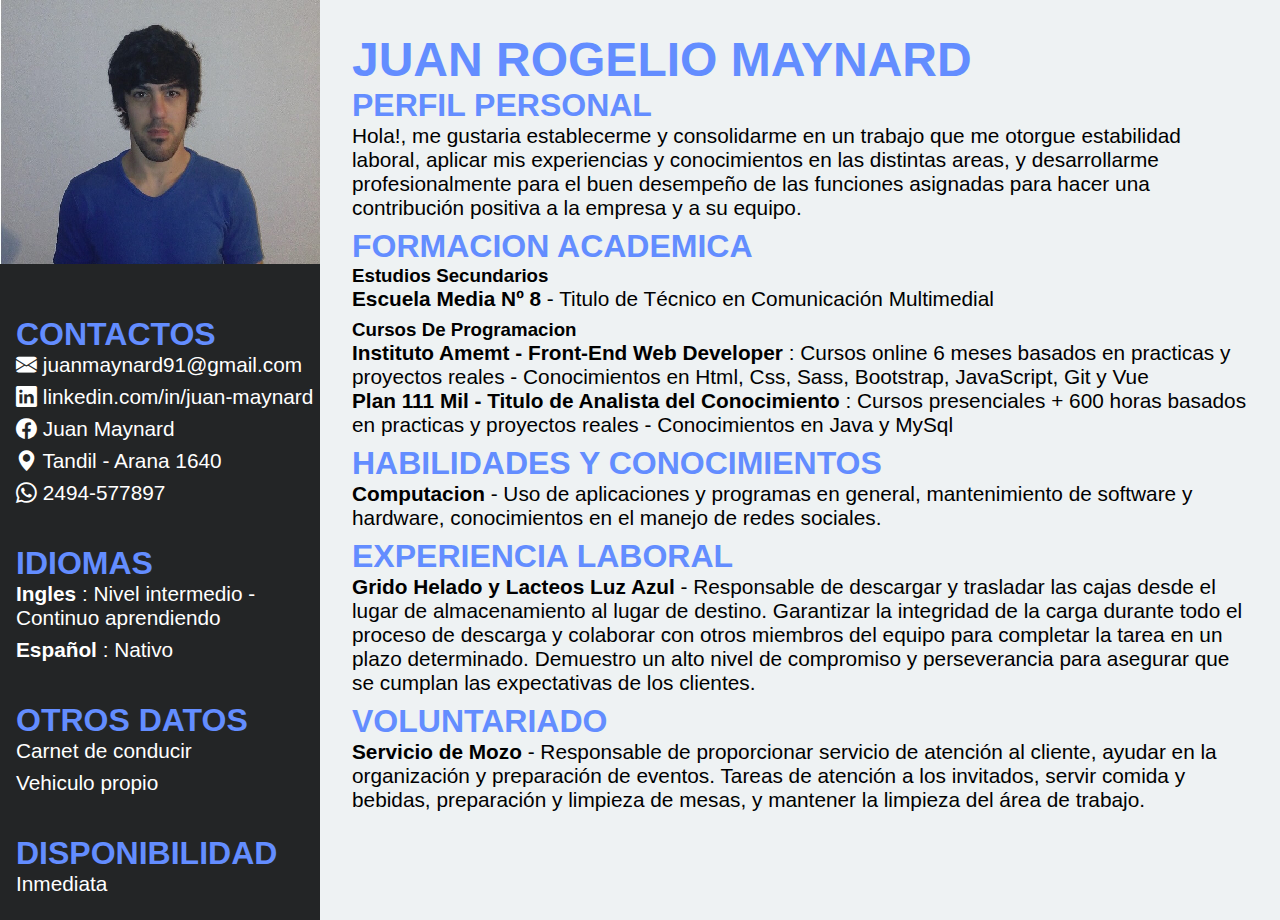
==== index.html @ cf288c22 "cambiando name a index.html" ====
<!DOCTYPE html>
<html lang="es">

<head>
    <meta charset="UTF-8">
    <meta http-equiv="X-UA-Compatible" content="IE=edge">
    <meta name="viewport" content="width=device-width, initial-scale=1.0">
    <title>Juan Maynard C.V.</title>
    <link rel="stylesheet" href="https://cdn.jsdelivr.net/npm/bootstrap-icons@1.10.3/font/bootstrap-icons.css">
    <link rel="stylesheet" href="https://cdn.jsdelivr.net/npm/bootstrap@5.3.0-alpha3/dist/css/bootstrap.min.css"
        integrity="sha384-KK94CHFLLe+nY2dmCWGMq91rCGa5gtU4mk92HdvYe+M/SXH301p5ILy+dN9+nJOZ" crossorigin="anonymous">
    <link rel="stylesheet" href="estilos.css">
</head>

<body>
    <div class="container">
        <div class="col__left"> <img src="foto juanchy.jpg" loading="lazy" alt="foto mia">

            <!-- CONTACTOS -->
            <section class="contacts__altura ">
                <div class="contacts ">
                    <h2 class="titulo">CONTACTOS</h2>
                    <p class="bi bi-envelope-fill"> juanmaynard91@gmail.com</p>
                    <p class="bi bi-envelope-fillbi bi-linkedin"> linkedin.com/in/juan-maynard</p>
                    <p class="bi bi-facebook"> Juan Maynard</p>
                    <p class="bi bi-geo-alt-fill"> Tandil - Arana 1640</p>
                    <p class="bi bi-whatsapp"> 2494-577897</p>
                </div>
            </section>

            <!-- IDIOMAS -->
            <section class="languages__altura">
                <div class="languages">
                    <h2 class="titulo">IDIOMAS</h2>
                    <p><b>Ingles </b> : Nivel intermedio - Continuo aprendiendo</p>
                    <p><b>Español </b> : Nativo</p>
                </div>
            </section>

            <!-- INFORMACION ADICIONAL -->
            <section class="informacion__altura">
                <div class="languages">
                    <h2 class="titulo">OTROS DATOS</h2>
                    <p>Carnet de conducir</p>
                    <p>Vehiculo propio</p>
                </div>
            </section>

            <section class="informacion__altura">
                <div class="languages">
                    <h2 class="titulo">DISPONIBILIDAD</h2>
                    <p>Inmediata</p>

                </div>
            </section>
        </div>


        <div class="col__right">
            <h1 class="titulo nombre">JUAN ROGELIO MAYNARD</h1>

            <!-- SOBRE MI -->
            <hr>

            <section class="about">
                <div class="about">
                    <h2 class="titulo">PERFIL PERSONAL</h2>
                    <p>Hola!, me gustaria establecerme y consolidarme en un trabajo que me otorgue estabilidad laboral,
                        aplicar mis experiencias y conocimientos
                        en las distintas areas, y desarrollarme profesionalmente para el buen desempeño de las funciones
                        asignadas para hacer una contribución positiva a la empresa y a su equipo.</p>
                </div>
            </section>

            <hr>

            <!-- ESTUDIOS -->
            <section class="training">
                <div class="training">
                    <h2 class="titulo">FORMACION ACADEMICA</h2>
                    <h3>Estudios Secundarios</h3>
                    <p><b>Escuela Media Nº 8</b> - Titulo de Técnico en Comunicación Multimedial</p>

                    <h3>Cursos De Programacion</h3>
                    <p><b>Instituto Amemt - Front-End Web Developer</b> : Cursos online 6 meses basados en practicas y
                        proyectos reales - Conocimientos en Html, Css, Sass, Bootstrap, JavaScript, Git y Vue <br />
                        <b>Plan 111 Mil -
                            Titulo de Analista del Conocimiento</b> : Cursos presenciales + 600 horas basados en
                        practicas y proyectos reales - Conocimientos en Java y MySql
                    </p>
                </div>
            </section>

            <hr>

            <!-- TRABAJOS -->
            <section class="work">
                <div class="work">
                    <h2 class="titulo">HABILIDADES Y CONOCIMIENTOS</h2>
                    <p><b>Computacion</b> - Uso de aplicaciones y programas en general, mantenimiento de software y
                        hardware, conocimientos en el manejo de redes sociales.</p>
                </div>
            </section>

            <hr>

            <!-- TRABAJOS -->
            <section class="work">
                <div class="work">
                    <h2 class="titulo">EXPERIENCIA LABORAL</h2>
                    <p><b>Grido Helado y Lacteos Luz Azul</b> - Responsable de descargar y trasladar las cajas desde el
                        lugar de almacenamiento al lugar de
                        destino. Garantizar la integridad de la carga durante todo el
                        proceso de descarga y colaborar con otros miembros del equipo para completar la tarea en un
                        plazo
                        determinado. Demuestro un alto nivel de compromiso y perseverancia para asegurar que se
                        cumplan las expectativas de los clientes.
                    </p>
                </div>
            </section>

            <hr>

            <!-- TRABAJOS -->
            <section class="work">
                <div class="work">
                    <h2 class="titulo">VOLUNTARIADO</h2>
                    <p><b>Servicio de Mozo</b> - Responsable de proporcionar servicio de atención al cliente, ayudar en
                        la
                        organización y preparación de eventos. Tareas de atención a los invitados, servir
                        comida y bebidas, preparación y limpieza de mesas, y mantener la limpieza del área de trabajo.
                    </p>
                </div>
            </section>
        </div>
    </div>
</body>

</html>
---- estilos.css ----
:root {
  --paddings: 1rem 0 1rem 1rem;
}

* {
  border: none;
  list-style: none;
  outline: none;
  padding: 0;
  text-decoration: none;
  margin: 0;
}

body,
html {
  font-family: sans-serif;
}

p {
  font-size: 1.3em;
  margin-bottom: 0.5rem;
}

/* darle altura y ancho en cointainer*/
.container {
  display: flex;
  margin: 0 auto;
}

.col__left {
  background-color: #232526;
  color: white;
}

img {
  image-rendering: pixelated;
  object-fit: cover;
  padding-bottom: 2rem;
  width: 20rem;
}

.contacts__altura {
  padding: var(--paddings);
}

.languages__altura {
  padding: var(--paddings);
}

.informacion__altura {
  padding: var(--paddings);
}

.skills {
  display: grid;
  grid-template-columns: repeat(1, 1fr);
}

.titulo {
  color: #638dff;
  font-size: 2em;
}

.nombre {
  font-size: 3rem;
  margin: 0;
}

.col__right {
  background-color: #eef2f3;
  padding: 2rem;
}
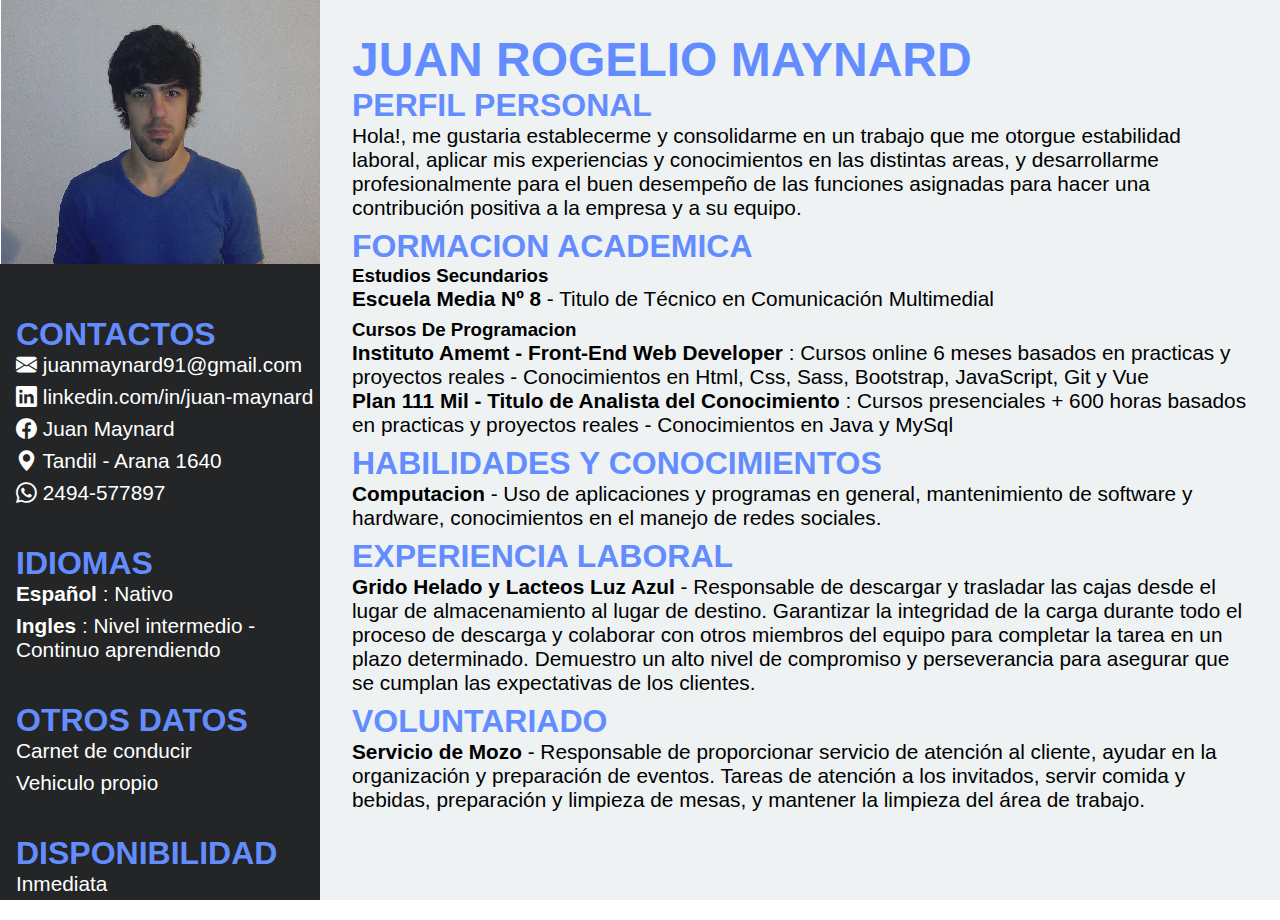
==== commit c511662f: "acomodando los idiomas" ====
--- a/index.html
+++ b/index.html
@@ -32,8 +32,8 @@
             <section class="languages__altura">
                 <div class="languages">
                     <h2 class="titulo">IDIOMAS</h2>
+                    <p><b>Español </b> : Nativo</p>
                     <p><b>Ingles </b> : Nivel intermedio - Continuo aprendiendo</p>
-                    <p><b>Español </b> : Nativo</p>
                 </div>
             </section>
 
--- a/estilos.css
+++ b/estilos.css
@@ -24,7 +24,9 @@
 /* darle altura y ancho en cointainer*/
 .container {
   display: flex;
-  margin: 0 auto;
+  height: 100vh;
+  justify-content: center;
+  margin: auto;
 }
 
 .col__left {
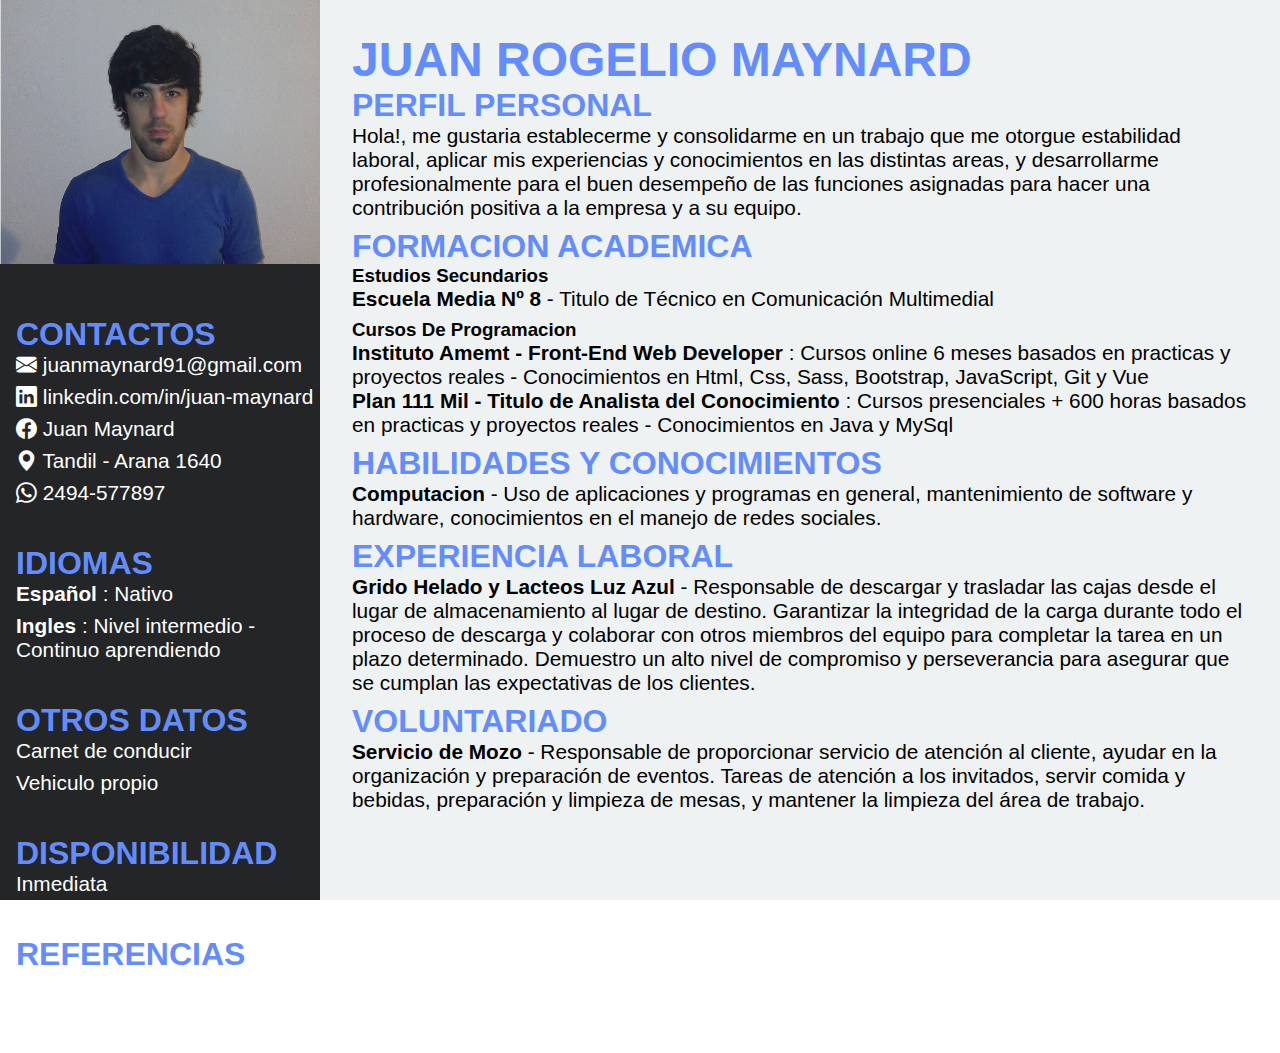
==== commit d109917d: "agregando referencias" ====
--- a/index.html
+++ b/index.html
@@ -50,7 +50,15 @@
                 <div class="languages">
                     <h2 class="titulo">DISPONIBILIDAD</h2>
                     <p>Inmediata</p>
+                </div>
+            </section>
 
+            <!-- REFERENCIAS -->
+            <section class="informacion__altura">
+                <div class="languages">
+                    <h2 class="titulo">REFERENCIAS</h2>
+                    <p class="bi bi-whatsapp"> Emanuel - 2494-646684</p>
+                    <p class="bi bi-whatsapp"> Agustina - 2494-619334</p>
                 </div>
             </section>
         </div>
--- a/estilos.css
+++ b/estilos.css
@@ -35,7 +35,7 @@
 }
 
 img {
-  image-rendering: pixelated;
+  /*image-rendering: pixelated;*/
   object-fit: cover;
   padding-bottom: 2rem;
   width: 20rem;
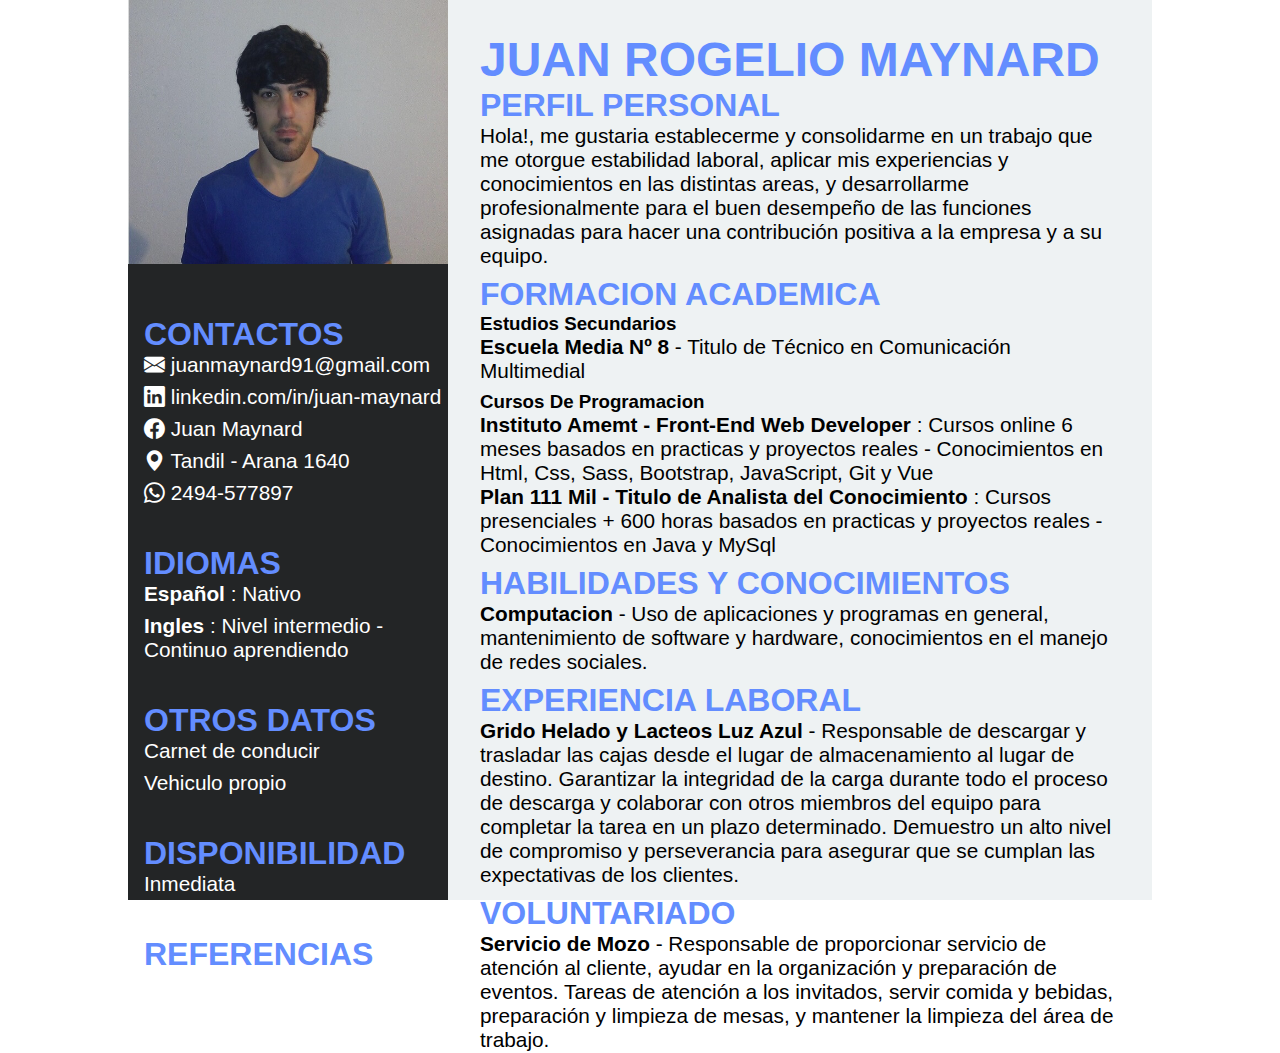
==== commit ba3412d7: "acomodando el ancho del cv" ====
--- a/index.html
+++ b/index.html
@@ -13,7 +13,7 @@
 </head>
 
 <body>
-    <div class="container">
+    <div class="ancho-cv">
         <div class="col__left"> <img src="foto juanchy.jpg" loading="lazy" alt="foto mia">
 
             <!-- CONTACTOS -->
--- a/estilos.css
+++ b/estilos.css
@@ -22,11 +22,16 @@
 }
 
 /* darle altura y ancho en cointainer*/
-.container {
+.ancho-cv {
+  /*display: flex;
+  height: 100vh;
+  justify-content: center;
+  margin: auto;*/
   display: flex;
   height: 100vh;
   justify-content: center;
   margin: auto;
+  width: 80%;
 }
 
 .col__left {
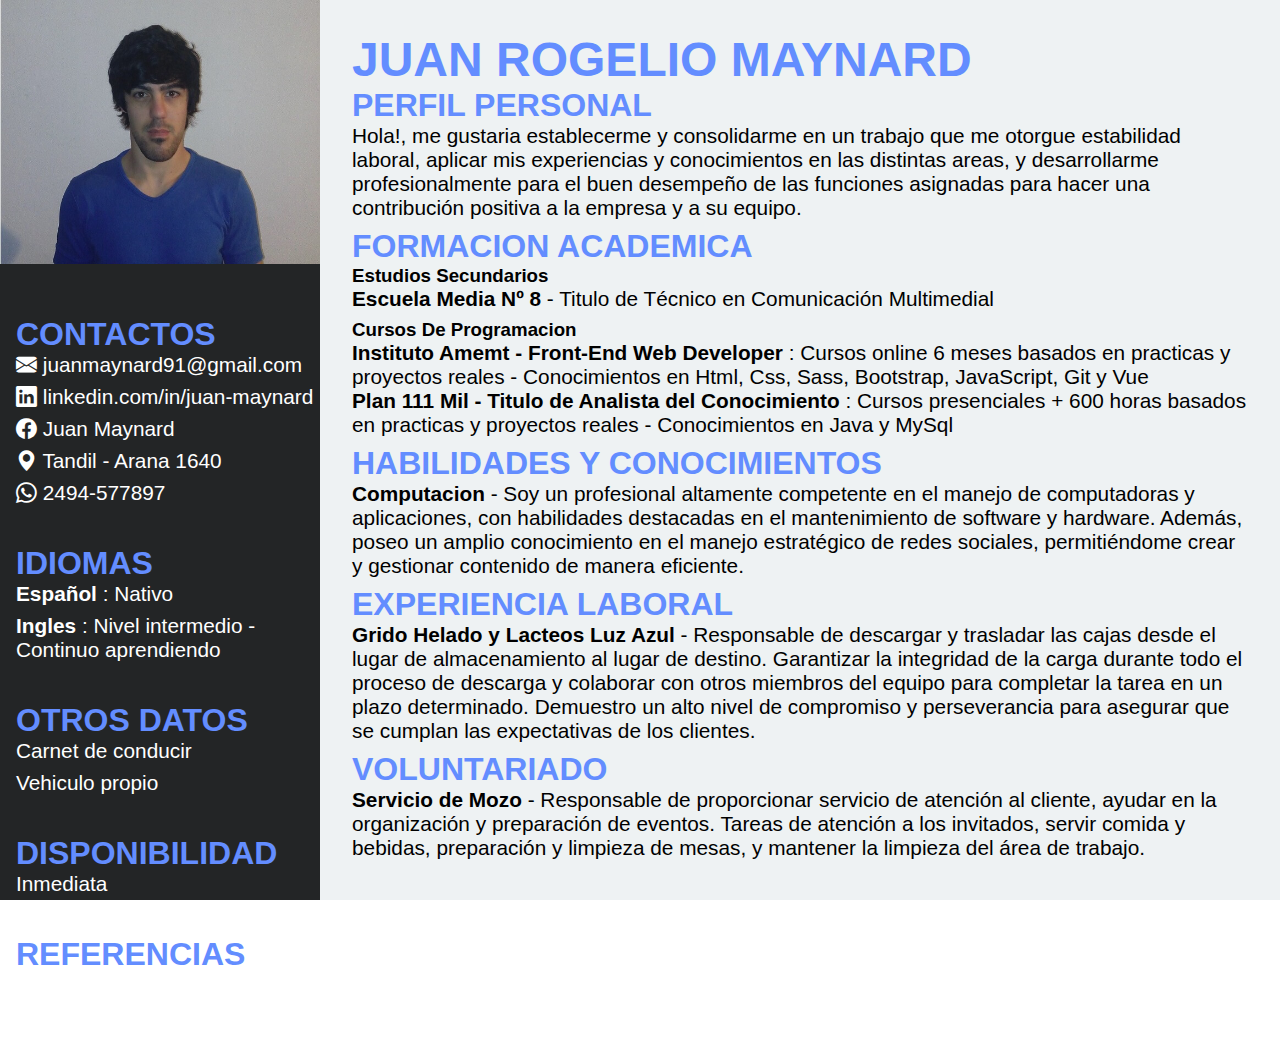
==== commit d7c20c3e: "acomodando habilidades y conocimientos" ====
--- a/index.html
+++ b/index.html
@@ -105,8 +105,10 @@
             <section class="work">
                 <div class="work">
                     <h2 class="titulo">HABILIDADES Y CONOCIMIENTOS</h2>
-                    <p><b>Computacion</b> - Uso de aplicaciones y programas en general, mantenimiento de software y
-                        hardware, conocimientos en el manejo de redes sociales.</p>
+                    <p><b>Computacion</b> - Soy un profesional altamente competente en el manejo de computadoras y
+                        aplicaciones, con habilidades destacadas en el mantenimiento de software y hardware. Además,
+                        poseo un amplio conocimiento en el manejo estratégico de redes sociales, permitiéndome crear y
+                        gestionar contenido de manera eficiente.</p>
                 </div>
             </section>
 
--- a/estilos.css
+++ b/estilos.css
@@ -23,15 +23,11 @@
 
 /* darle altura y ancho en cointainer*/
 .ancho-cv {
-  /*display: flex;
-  height: 100vh;
-  justify-content: center;
-  margin: auto;*/
   display: flex;
   height: 100vh;
   justify-content: center;
   margin: auto;
-  width: 80%;
+  /*width: 80%;*/
 }
 
 .col__left {
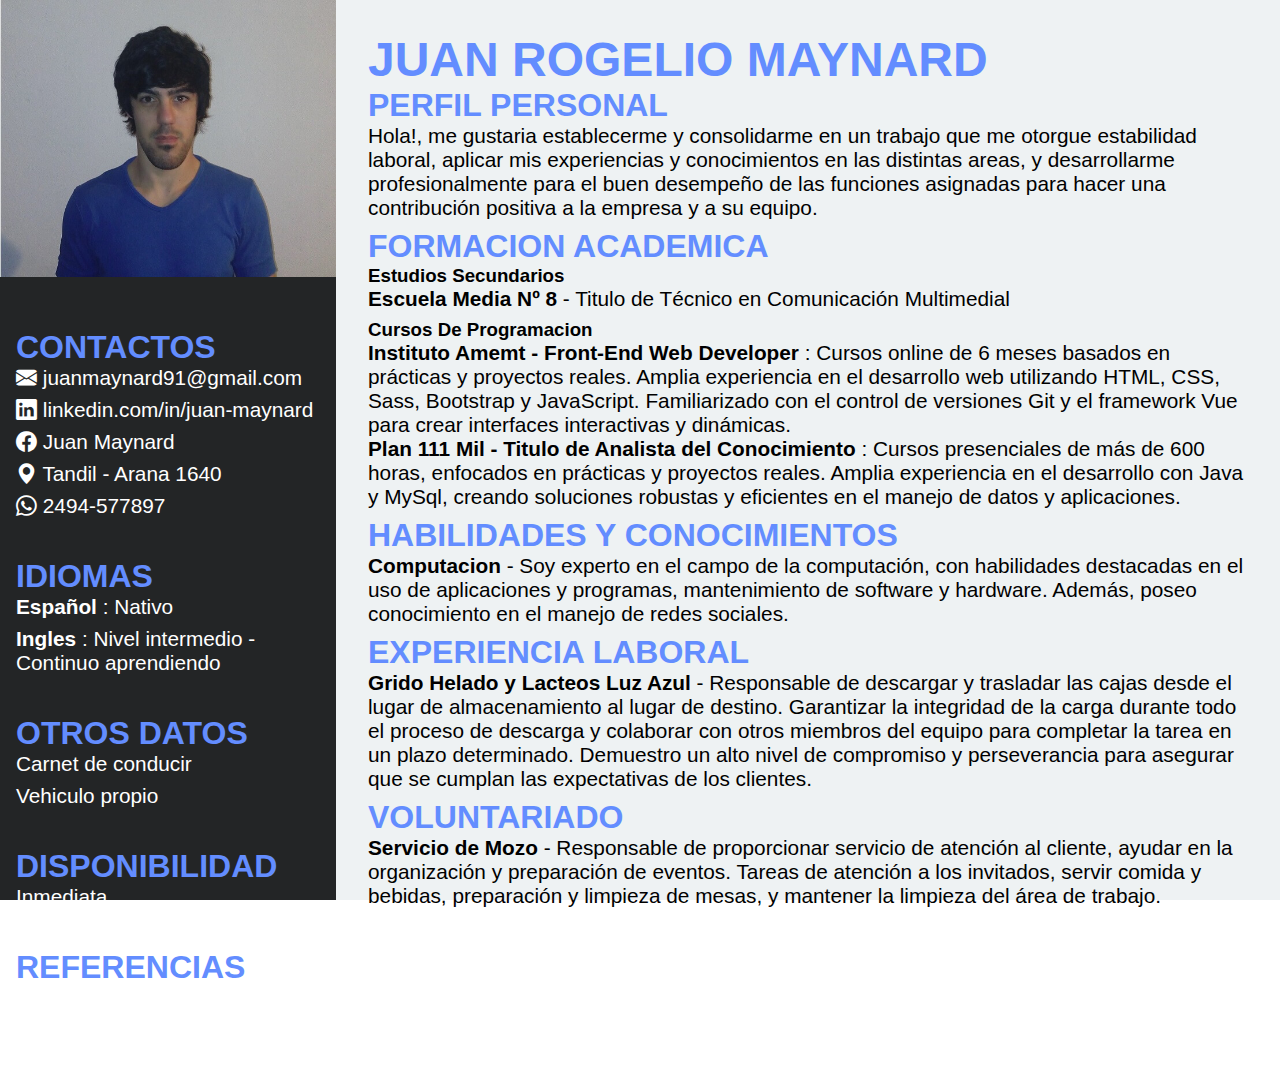
==== commit cd0f3ccd: "agregando un poco de info a todo" ====
--- a/index.html
+++ b/index.html
@@ -90,11 +90,14 @@
                     <p><b>Escuela Media Nº 8</b> - Titulo de Técnico en Comunicación Multimedial</p>
 
                     <h3>Cursos De Programacion</h3>
-                    <p><b>Instituto Amemt - Front-End Web Developer</b> : Cursos online 6 meses basados en practicas y
-                        proyectos reales - Conocimientos en Html, Css, Sass, Bootstrap, JavaScript, Git y Vue <br />
+                    <p><b>Instituto Amemt - Front-End Web Developer</b> : Cursos online de 6 meses basados en prácticas
+                        y proyectos reales. Amplia experiencia en el desarrollo web utilizando HTML, CSS, Sass,
+                        Bootstrap y JavaScript. Familiarizado con el control de versiones Git y el framework Vue para
+                        crear interfaces interactivas y dinámicas.<br />
                         <b>Plan 111 Mil -
-                            Titulo de Analista del Conocimiento</b> : Cursos presenciales + 600 horas basados en
-                        practicas y proyectos reales - Conocimientos en Java y MySql
+                            Titulo de Analista del Conocimiento</b> : Cursos presenciales de más de 600 horas, enfocados
+                        en prácticas y proyectos reales. Amplia experiencia en el desarrollo con Java y MySql, creando
+                        soluciones robustas y eficientes en el manejo de datos y aplicaciones.
                     </p>
                 </div>
             </section>
@@ -105,10 +108,9 @@
             <section class="work">
                 <div class="work">
                     <h2 class="titulo">HABILIDADES Y CONOCIMIENTOS</h2>
-                    <p><b>Computacion</b> - Soy un profesional altamente competente en el manejo de computadoras y
-                        aplicaciones, con habilidades destacadas en el mantenimiento de software y hardware. Además,
-                        poseo un amplio conocimiento en el manejo estratégico de redes sociales, permitiéndome crear y
-                        gestionar contenido de manera eficiente.</p>
+                    <p><b>Computacion</b> - Soy experto en el campo de la computación, con habilidades destacadas en el
+                        uso de aplicaciones y programas, mantenimiento de software y hardware. Además, poseo
+                        conocimiento en el manejo de redes sociales.</p>
                 </div>
             </section>
 
--- a/estilos.css
+++ b/estilos.css
@@ -39,7 +39,7 @@
   /*image-rendering: pixelated;*/
   object-fit: cover;
   padding-bottom: 2rem;
-  width: 20rem;
+  width: 21rem;
 }
 
 .contacts__altura {
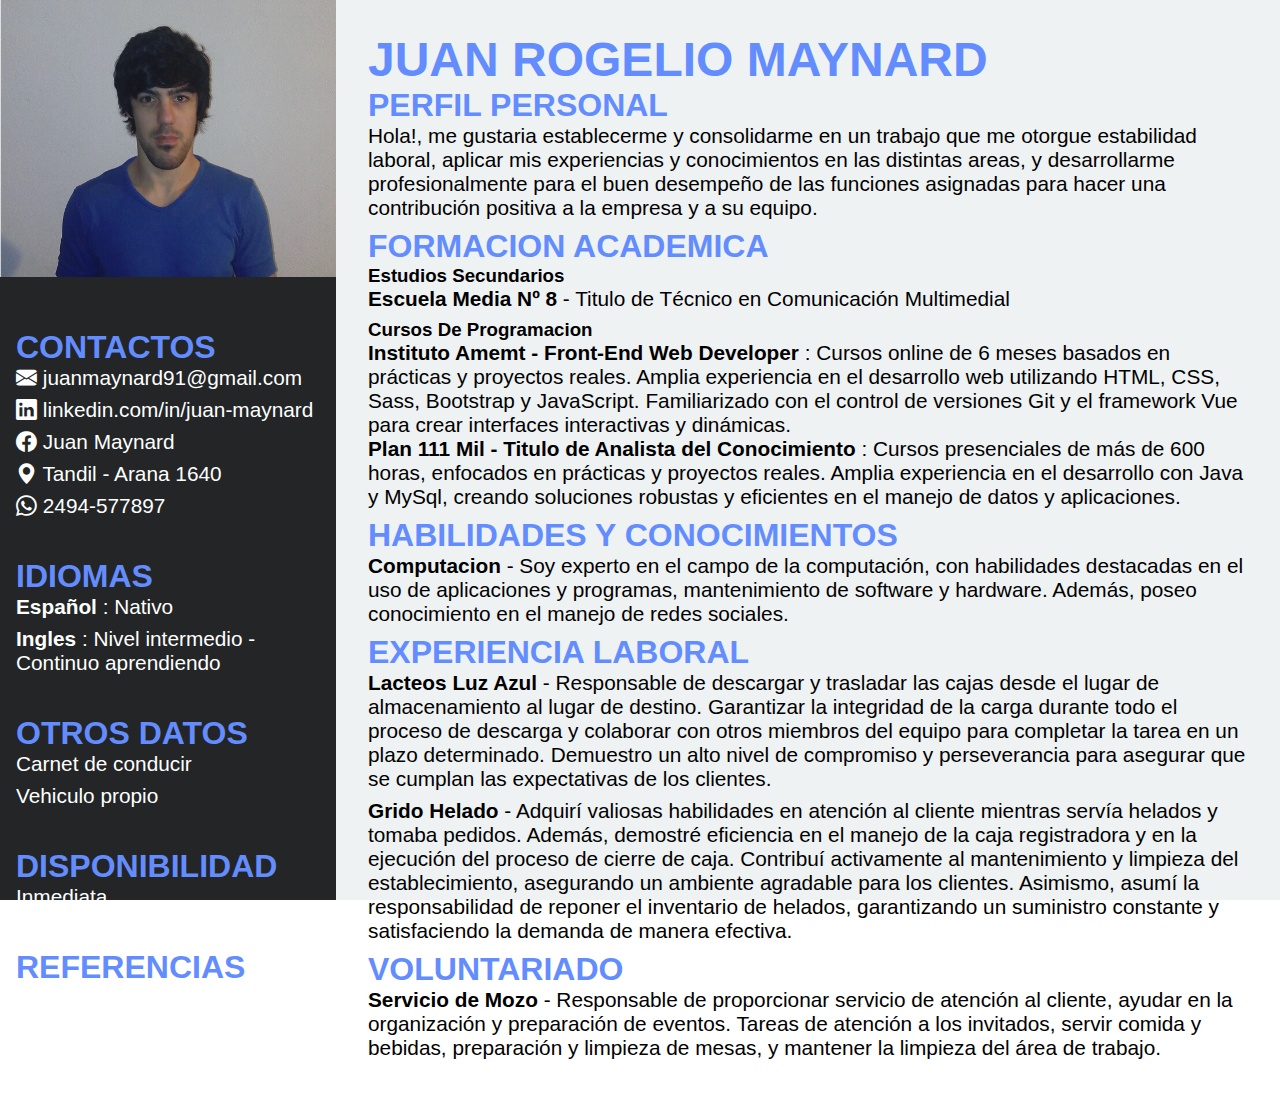
==== commit b8b91cdb: "actializando cv atencion al publico con grido" ====
--- a/index.html
+++ b/index.html
@@ -59,6 +59,7 @@
                     <h2 class="titulo">REFERENCIAS</h2>
                     <p class="bi bi-whatsapp"> Emanuel - 2494-646684</p>
                     <p class="bi bi-whatsapp"> Agustina - 2494-619334</p>
+                    <p class="bi bi-whatsapp"> Jose - 2494-490864</p>
                 </div>
             </section>
         </div>
@@ -120,13 +121,21 @@
             <section class="work">
                 <div class="work">
                     <h2 class="titulo">EXPERIENCIA LABORAL</h2>
-                    <p><b>Grido Helado y Lacteos Luz Azul</b> - Responsable de descargar y trasladar las cajas desde el
-                        lugar de almacenamiento al lugar de
-                        destino. Garantizar la integridad de la carga durante todo el
+                    <p><b> Lacteos Luz Azul</b> - Responsable de descargar y trasladar las cajas desde el
+                        lugar de almacenamiento al lugar de destino. Garantizar la integridad de la carga durante todo
+                        el
                         proceso de descarga y colaborar con otros miembros del equipo para completar la tarea en un
                         plazo
                         determinado. Demuestro un alto nivel de compromiso y perseverancia para asegurar que se
                         cumplan las expectativas de los clientes.
+                    </p>
+                    <p><b>Grido Helado </b> - Adquirí valiosas habilidades en
+                        atención al cliente mientras servía helados y tomaba pedidos. Además, demostré
+                        eficiencia en el
+                        manejo de la caja registradora y en la ejecución del proceso de cierre de caja. Contribuí
+                        activamente al mantenimiento y limpieza del establecimiento, asegurando un ambiente agradable
+                        para los clientes. Asimismo, asumí la responsabilidad de reponer el inventario de helados,
+                        garantizando un suministro constante y satisfaciendo la demanda de manera efectiva.
                     </p>
                 </div>
             </section>
